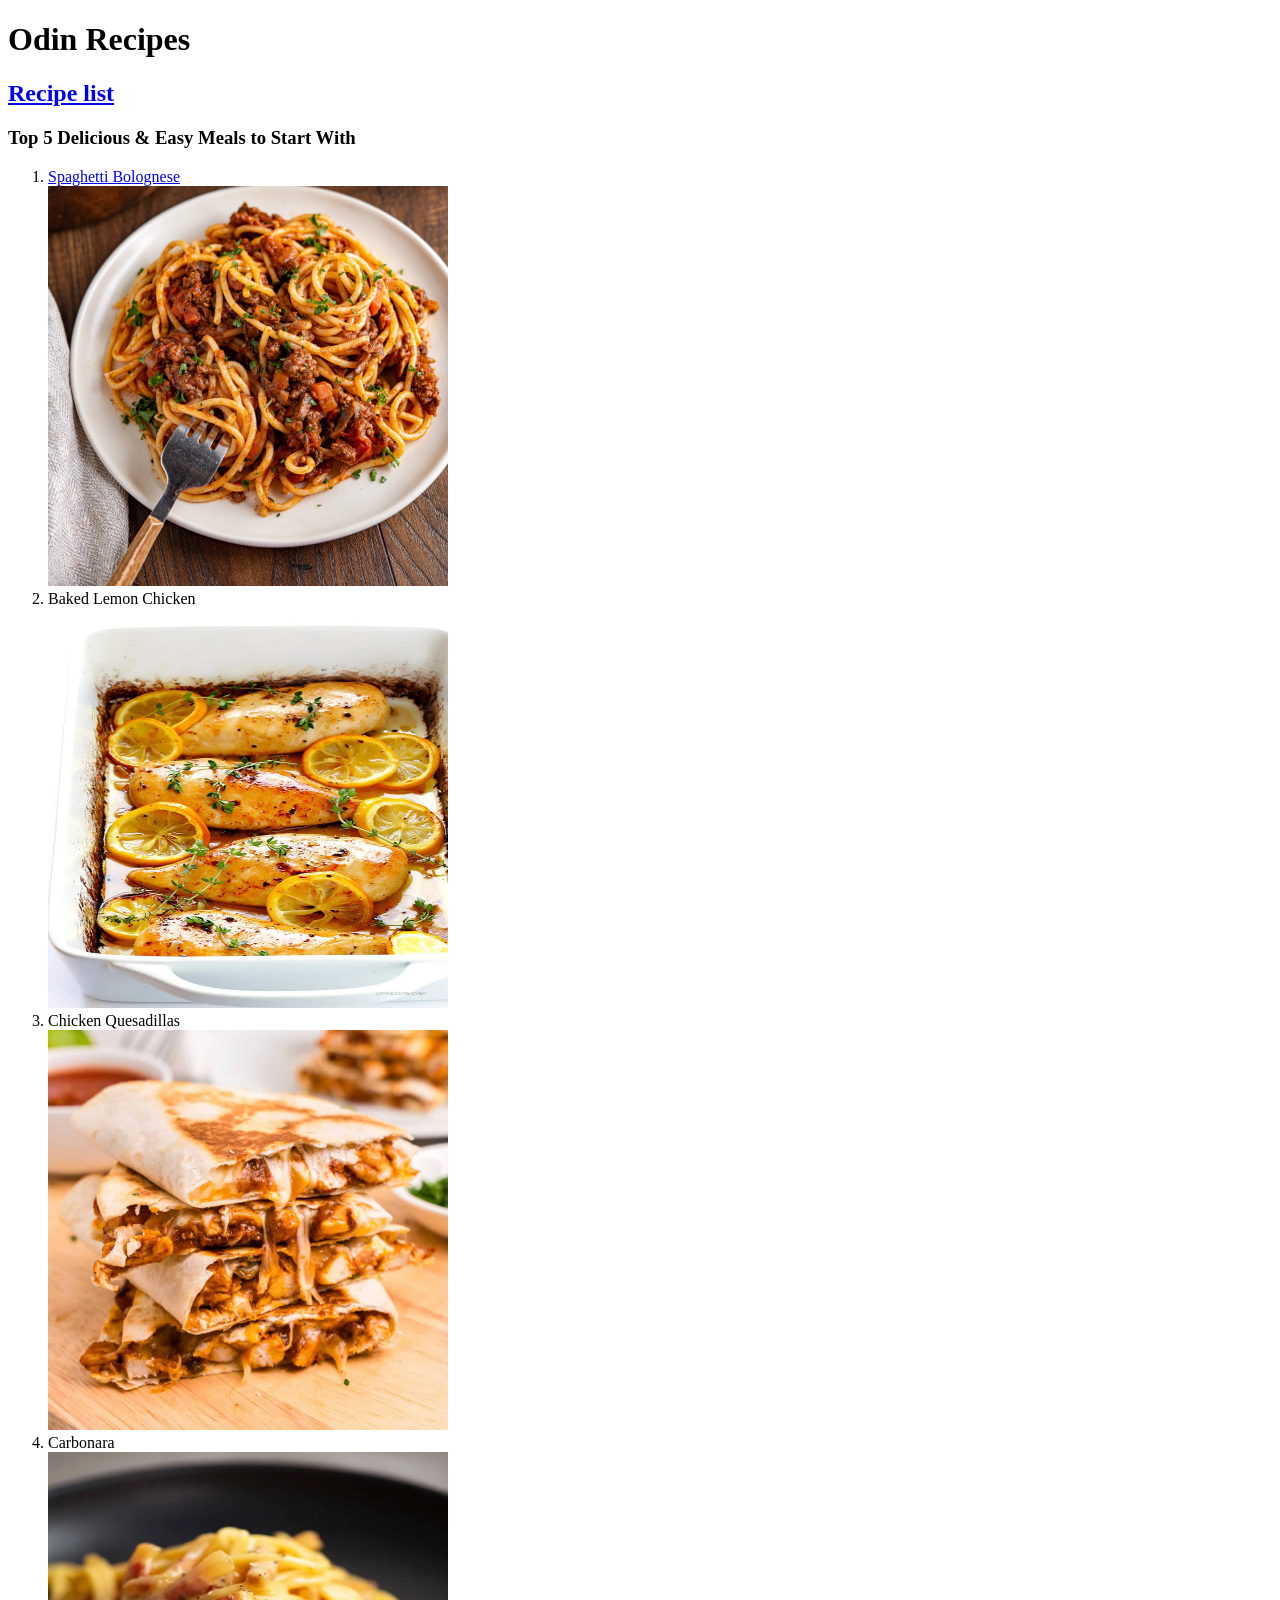
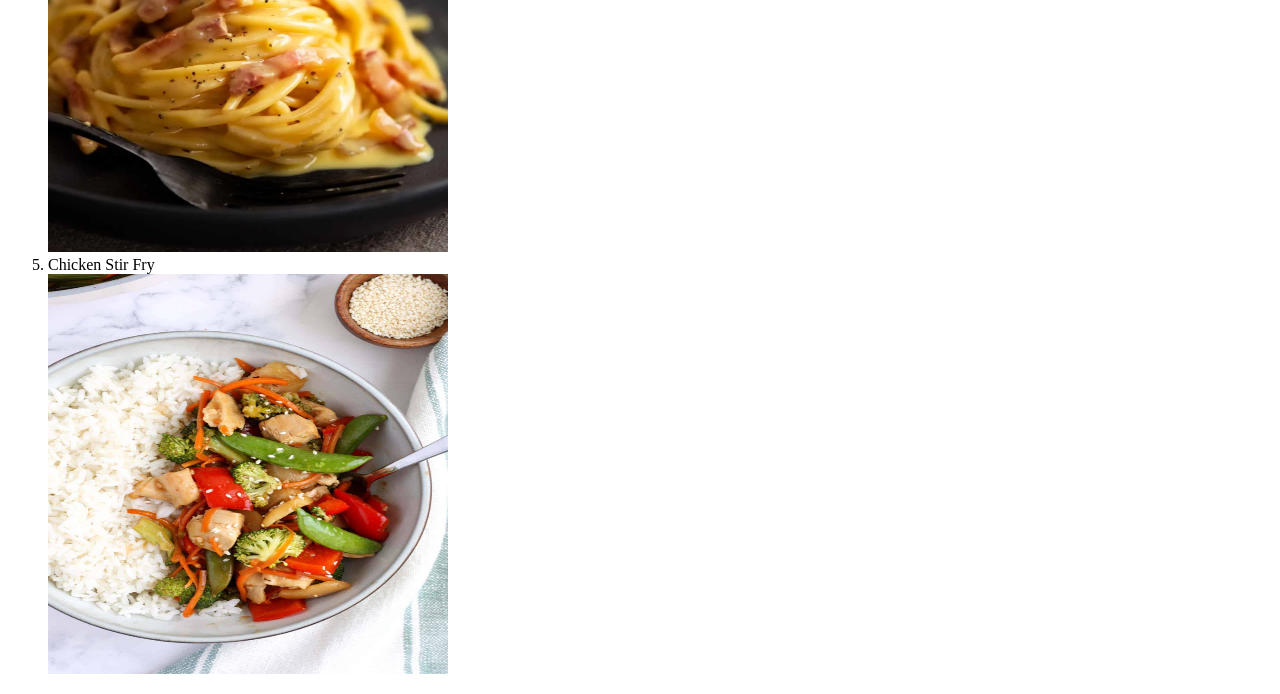
==== index.html @ c5682dd3 "I created a main index page and an additional html page with recipes and images included" ====
<!DOCTYPE html>
<html lang="en">
<head>
    <meta charset="UTF-8">
    <meta name="viewport" content="width=device-width, initial-scale=1.0">
    <title>Odin Recipes</title>
</head>
<body>
    <h1>Odin Recipes</h1>
    <h2><a href="https://www.allrecipes.com/">Recipe list</a></h2>
    <h3>Top 5 Delicious & Easy Meals to Start With</h3>
    <ol>
        <li><a href="/bolognese.html">Spaghetti Bolognese</a></li><img src="/images/spaghetti-bolognese-36.webp" alt="" height="400" width="400">
        <li>Baked Lemon Chicken</li><img src="/images/Baked-Lemon-Chicken-1-3.jpg" alt="" height="400" width="400">
        <li>Chicken Quesadillas</li><img src="/images/Chicken-Quesadilla-Square.jpg" alt="" height="400" width="400">
        <li>Carbonara</li><img src="/images/Carbonara_6a.webp" alt="" height="400" width="400">
        <li>Chicken Stir Fry</li><img src="/images/chicken-stir-fry-8.jpg" alt="" height="400" width="400">
    </ol>
</body>
</html>
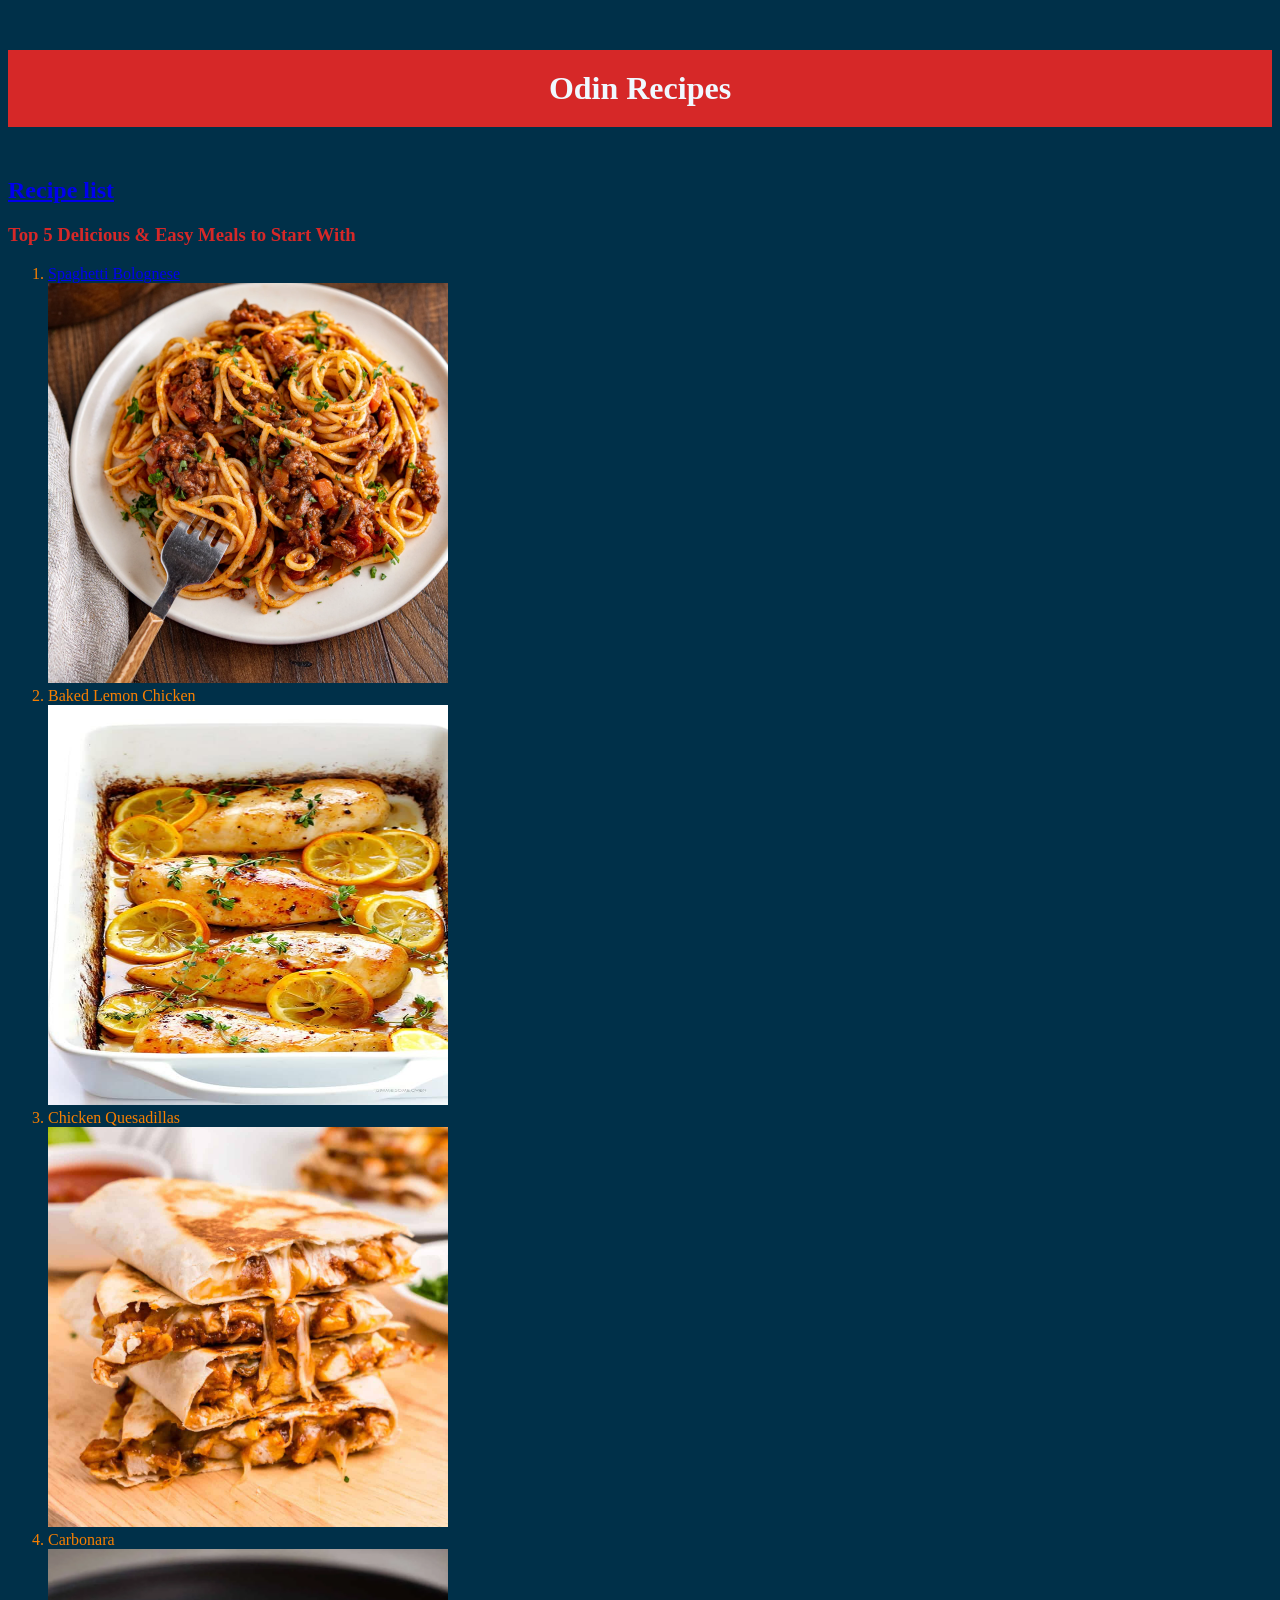
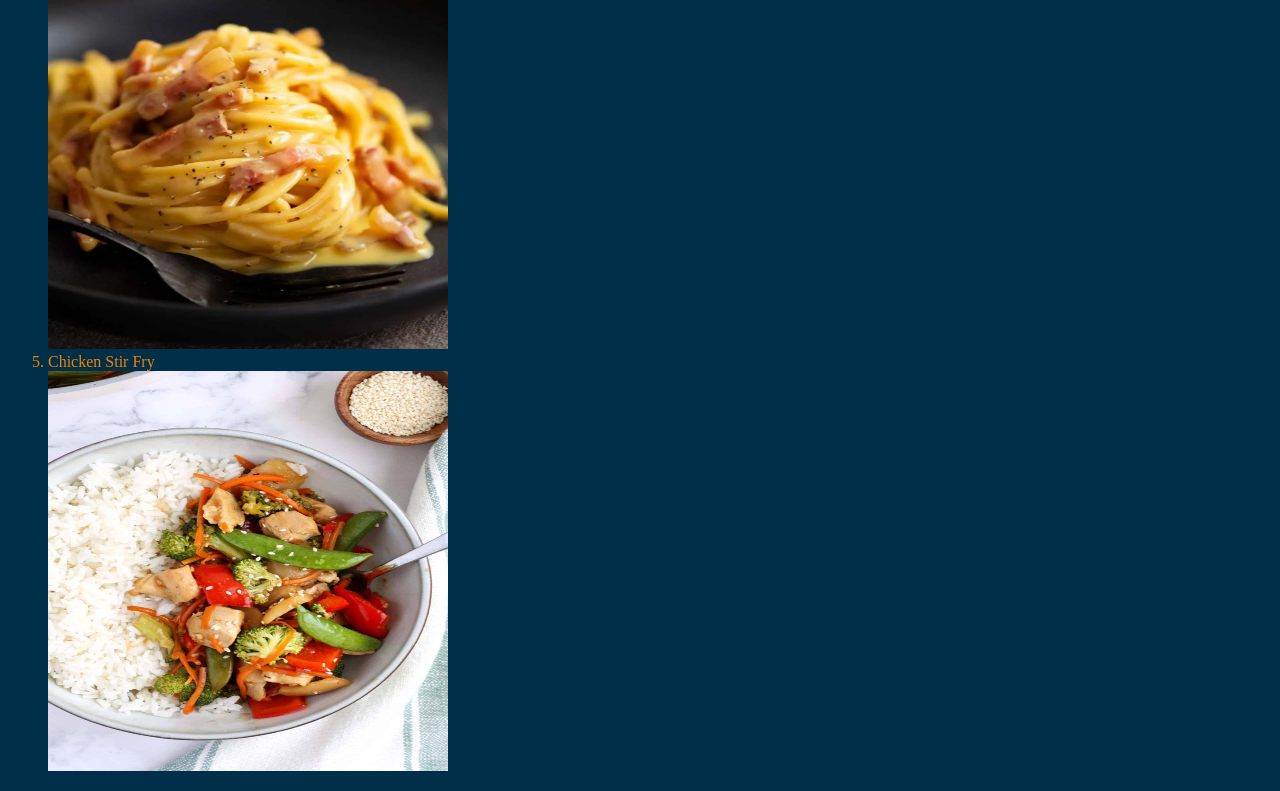
==== commit 4640d114: "update on the odin recipes" ====
--- a/index.html
+++ b/index.html
@@ -4,13 +4,14 @@
     <meta charset="UTF-8">
     <meta name="viewport" content="width=device-width, initial-scale=1.0">
     <title>Odin Recipes</title>
+    <link rel="stylesheet" href="style.css">
 </head>
 <body>
     <h1>Odin Recipes</h1>
     <h2><a href="https://www.allrecipes.com/">Recipe list</a></h2>
     <h3>Top 5 Delicious & Easy Meals to Start With</h3>
     <ol>
-        <li><a href="/bolognese.html">Spaghetti Bolognese</a></li><img src="/images/spaghetti-bolognese-36.webp" alt="" height="400" width="400">
+        <div><li><a href="/bolognese.html">Spaghetti Bolognese</a></li><img src="/images/spaghetti-bolognese-36.webp" alt="" height="400" width="400"></div>
         <li>Baked Lemon Chicken</li><img src="/images/Baked-Lemon-Chicken-1-3.jpg" alt="" height="400" width="400">
         <li>Chicken Quesadillas</li><img src="/images/Chicken-Quesadilla-Square.jpg" alt="" height="400" width="400">
         <li>Carbonara</li><img src="/images/Carbonara_6a.webp" alt="" height="400" width="400">
--- a/style.css
+++ b/style.css
@@ -0,0 +1,22 @@
+body
+{
+    background-color: #003049;
+}
+h1
+{
+    color: aliceblue;
+    background-color: #D62828;
+    text-align: center;
+    margin: 50px auto;
+    padding: 20px;
+}
+h3,h2{
+    color: #D62828;
+}
+li{
+    color: #F77F00;
+}
+p{
+    background-color: #FCBF49;
+    color: #003049;
+}
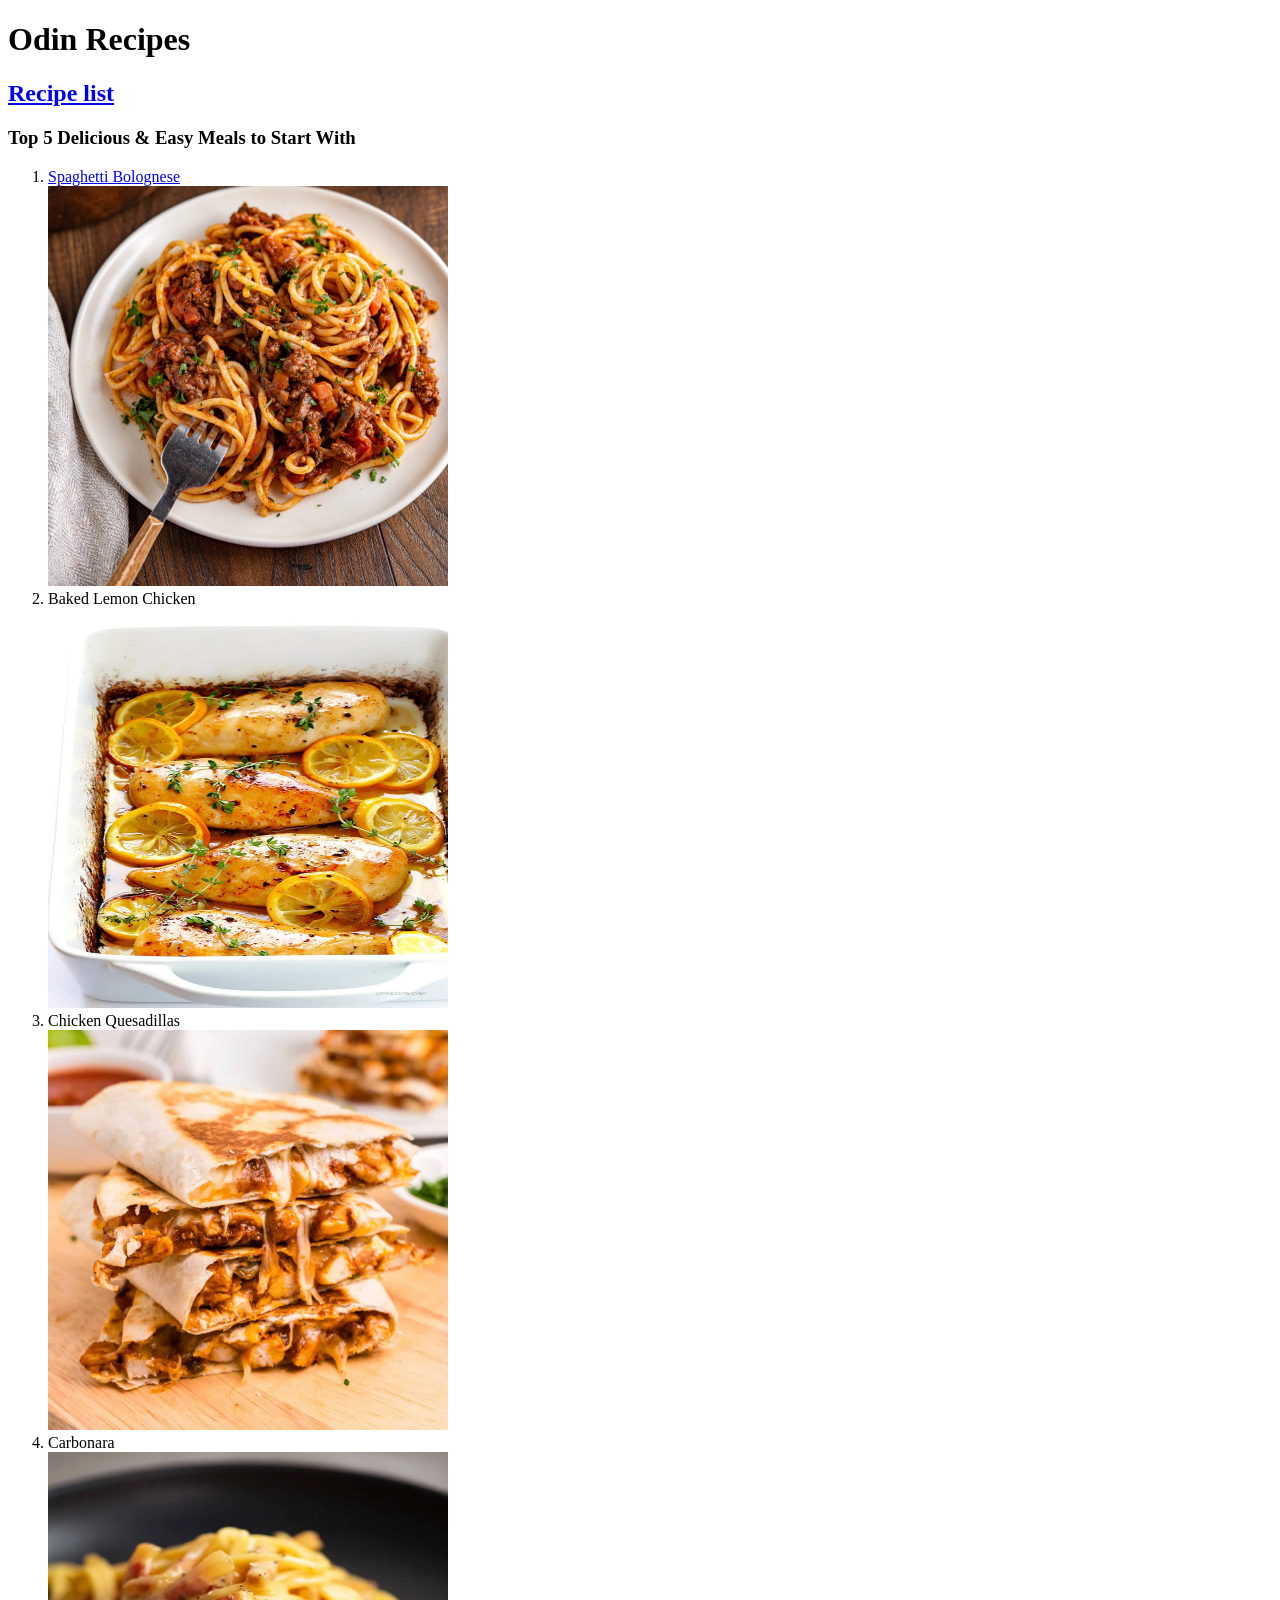
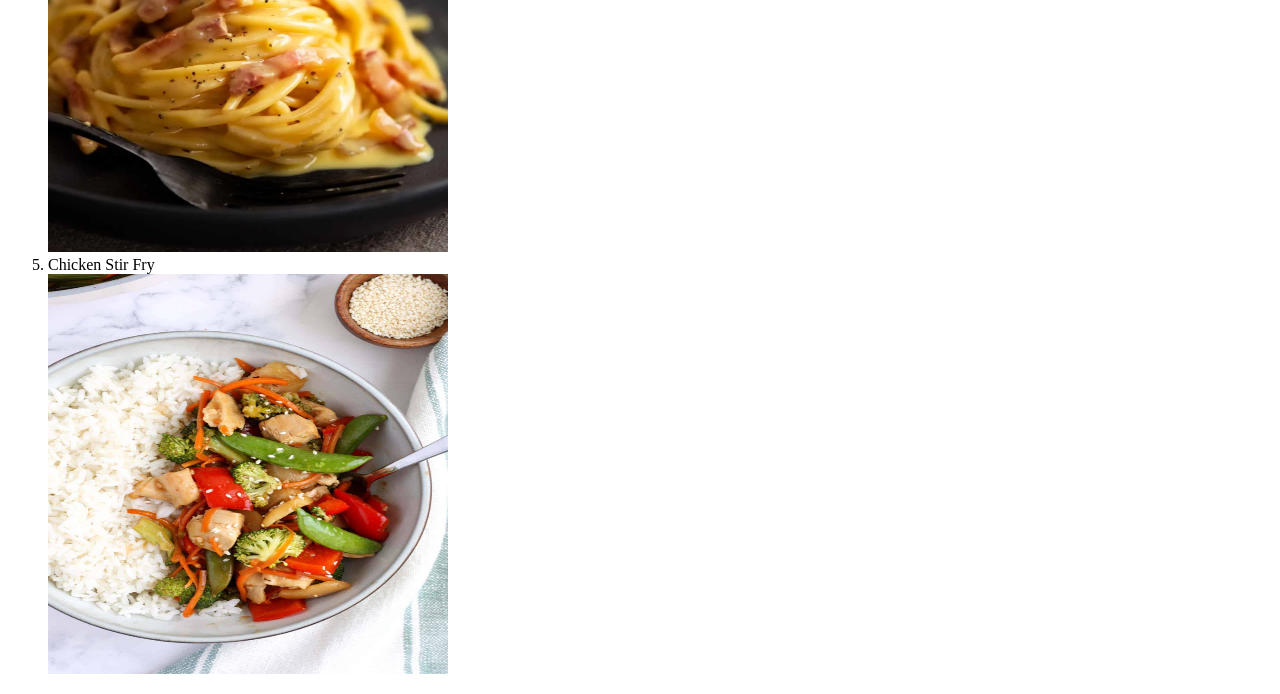
==== commit 0d2a252b: "Wrap Spaghetti Bolognese item in a div Wrap Spaghetti Bolognese list item and image in a div." ====
--- a/index.html
+++ b/index.html
@@ -4,18 +4,17 @@
     <meta charset="UTF-8">
     <meta name="viewport" content="width=device-width, initial-scale=1.0">
     <title>Odin Recipes</title>
-    <link rel="stylesheet" href="style.css">
 </head>
 <body>
     <h1>Odin Recipes</h1>
     <h2><a href="https://www.allrecipes.com/">Recipe list</a></h2>
     <h3>Top 5 Delicious & Easy Meals to Start With</h3>
     <ol>
-        <div><li><a href="/bolognese.html">Spaghetti Bolognese</a></li><img src="/images/spaghetti-bolognese-36.webp" alt="" height="400" width="400"></div>
-        <li>Baked Lemon Chicken</li><img src="/images/Baked-Lemon-Chicken-1-3.jpg" alt="" height="400" width="400">
-        <li>Chicken Quesadillas</li><img src="/images/Chicken-Quesadilla-Square.jpg" alt="" height="400" width="400">
-        <li>Carbonara</li><img src="/images/Carbonara_6a.webp" alt="" height="400" width="400">
-        <li>Chicken Stir Fry</li><img src="/images/chicken-stir-fry-8.jpg" alt="" height="400" width="400">
+        <div><li><a href="bolognese.html">Spaghetti Bolognese</a></li><img src="./images/spaghetti-bolognese-36.webp" alt="" height="400" width="400"></div>
+        <li>Baked Lemon Chicken</li><img src="./images/Baked-Lemon-Chicken-1-3.jpg" alt="" height="400" width="400">
+        <li>Chicken Quesadillas</li><img src="./images/Chicken-Quesadilla-Square.jpg" alt="" height="400" width="400">
+        <li>Carbonara</li><img src="./images/Carbonara_6a.webp" alt="" height="400" width="400">
+        <li>Chicken Stir Fry</li><img src="./images/chicken-stir-fry-8.jpg" alt="" height="400" width="400">
     </ol>
 </body>
-</html>+</html>
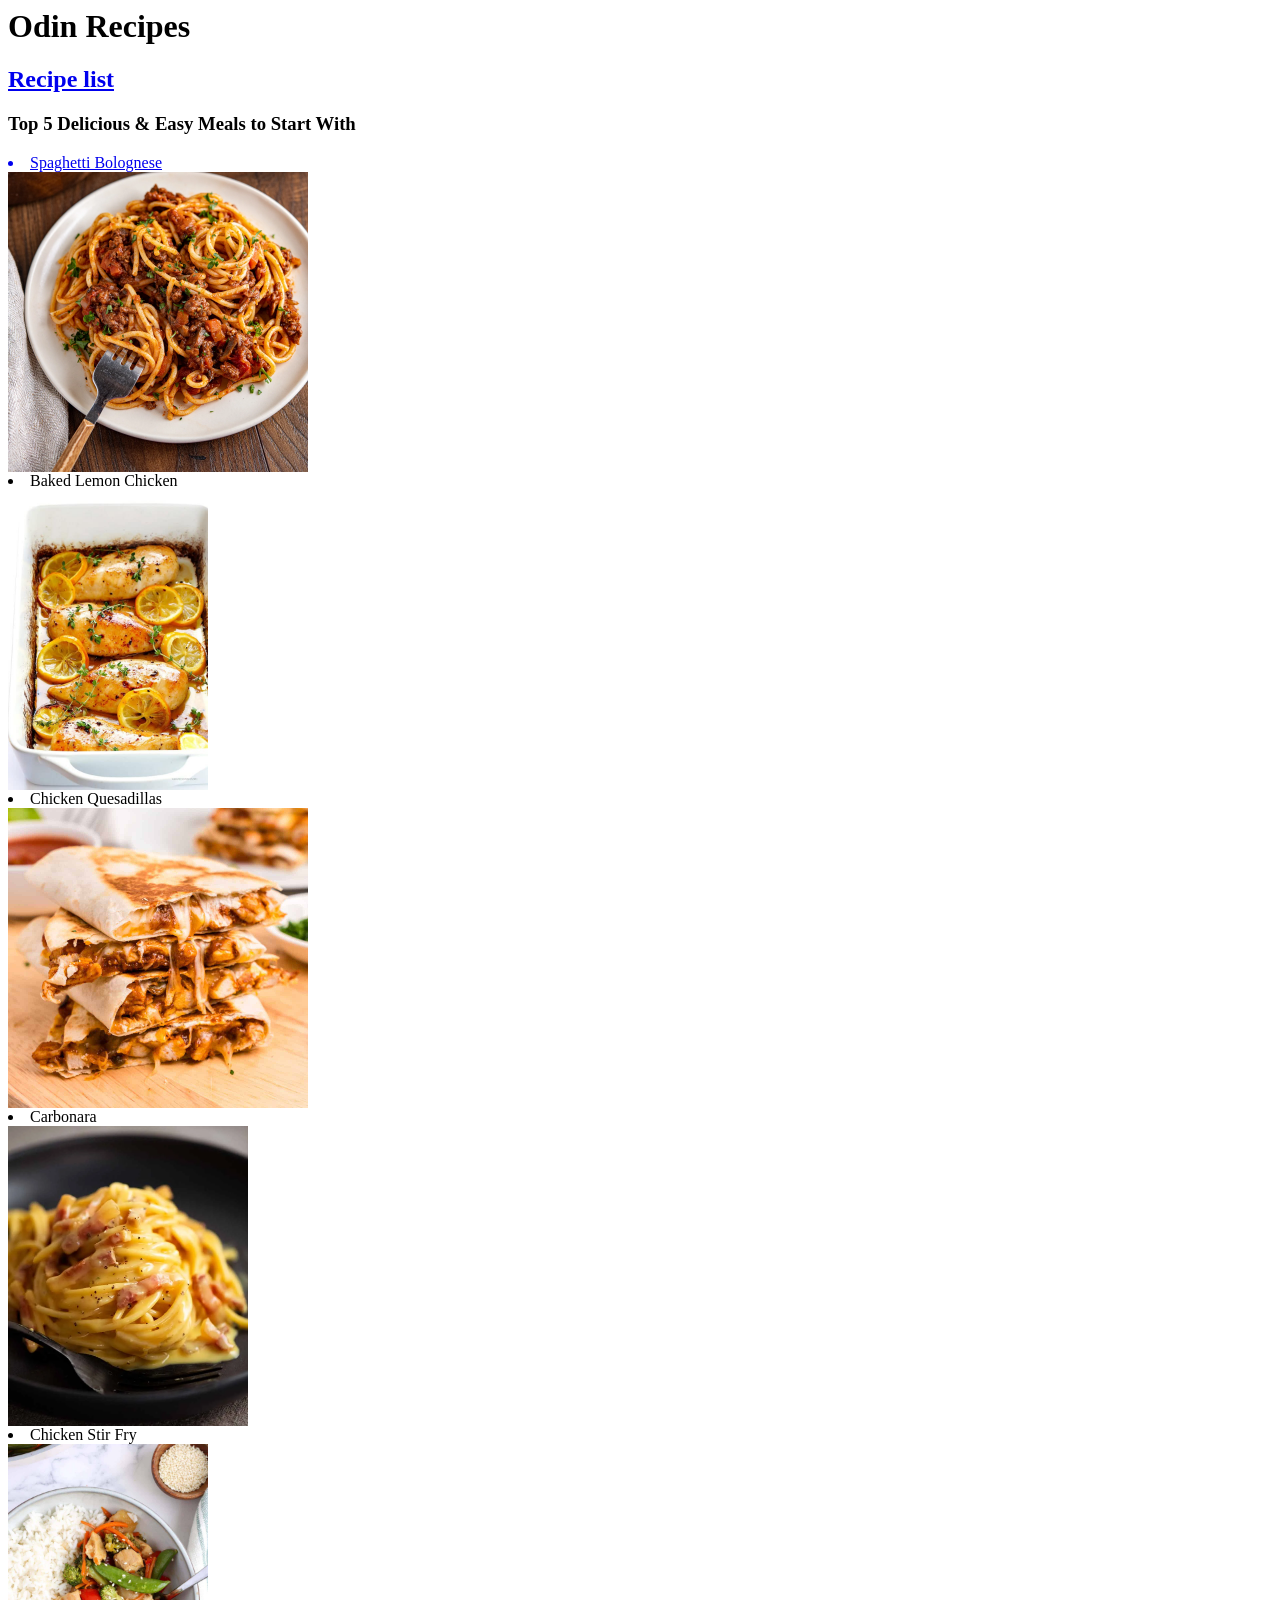
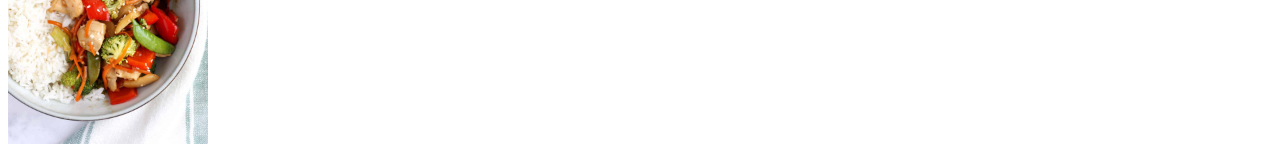
==== commit 5423a29e: "Enhance recipe list with detailed recipe sections Added a recipe container with individual recipe en" ====
--- a/index.html
+++ b/index.html
@@ -1,20 +1,36 @@
-<!DOCTYPE html>
-<html lang="en">
-<head>
-    <meta charset="UTF-8">
-    <meta name="viewport" content="width=device-width, initial-scale=1.0">
-    <title>Odin Recipes</title>
-</head>
 <body>
     <h1>Odin Recipes</h1>
+
     <h2><a href="https://www.allrecipes.com/">Recipe list</a></h2>
+
     <h3>Top 5 Delicious & Easy Meals to Start With</h3>
-    <ol>
-        <div><li><a href="bolognese.html">Spaghetti Bolognese</a></li><img src="./images/spaghetti-bolognese-36.webp" alt="" height="400" width="400"></div>
-        <li>Baked Lemon Chicken</li><img src="./images/Baked-Lemon-Chicken-1-3.jpg" alt="" height="400" width="400">
-        <li>Chicken Quesadillas</li><img src="./images/Chicken-Quesadilla-Square.jpg" alt="" height="400" width="400">
-        <li>Carbonara</li><img src="./images/Carbonara_6a.webp" alt="" height="400" width="400">
-        <li>Chicken Stir Fry</li><img src="./images/chicken-stir-fry-8.jpg" alt="" height="400" width="400">
-    </ol>
+
+    <div class="recipe-container">
+        
+        <div class="recipe">
+            <a href="bolognese.html"><li>Spaghetti Bolognese</li></a>
+            <img src="./images/spaghetti-bolognese-36.webp" height="300">
+        </div>
+
+        <div class="recipe">
+            <li>Baked Lemon Chicken</li>
+            <img src="./images/Baked-Lemon-Chicken-1-3.jpg" height="300">
+        </div>
+
+        <div class="recipe">
+            <li>Chicken Quesadillas</li>
+            <img src="./images/Chicken-Quesadilla-Square.jpg" height="300">
+        </div>
+
+        <div class="recipe">
+            <li>Carbonara</li>
+            <img src="./images/Carbonara_6a.webp" height="300">
+        </div>
+
+        <div class="recipe">
+            <li>Chicken Stir Fry</li>
+            <img src="./images/chicken-stir-fry-8.jpg" height="300">
+        </div>
+
+    </div>
 </body>
-</html>
